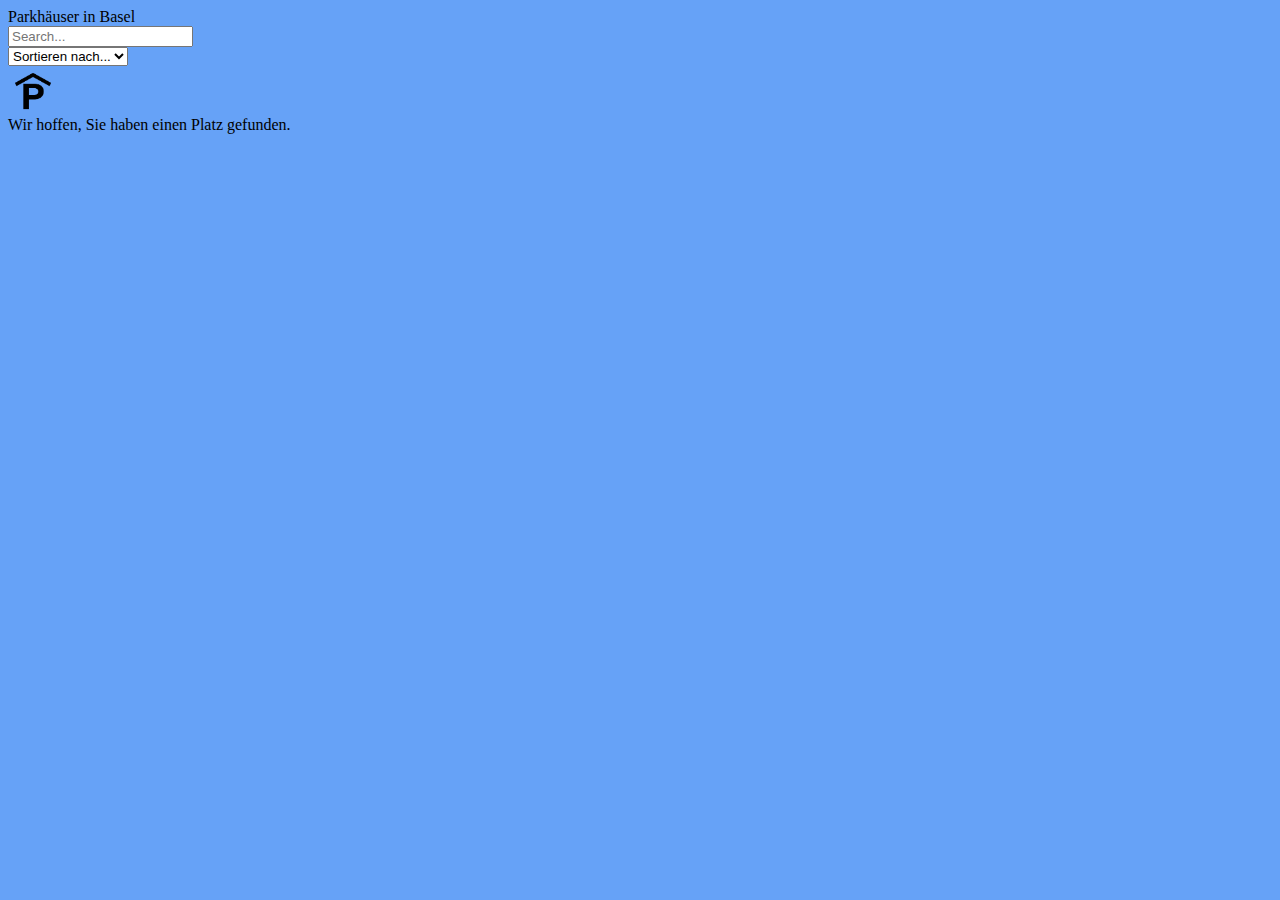
==== index.html @ 6ff1a5c9 "Nach Favoriten als Standardsortierung" ====
<!DOCTYPE html>
<html lang="de">
<head>
    <meta charset="UTF-8">
    <meta name="viewport" content="width=device-width, initial-scale=1.0">
    <title>Document</title>
    <link rel="stylesheet" href="CSS/style.css">
</head>
<body>

    <header> Parkhäuser in Basel</header>

    <main>

        <div id="searchBar">
            <input type="text" id="searchInput" placeholder="Search...">
        </div>

        <select id="sortDropdown">
            <option value="">Sortieren nach...</option>
            <option value="alphabet">Alphabet</option>
            <option value="auslastung">Auslastung</option>
            <option value="entfernung">Entfernung</option>
            <option value="favoriten">Favoriten</option>
        </select>

        <div class="parkhausKarte">
            <div class="icon"></div>
            <div class="rightColumn">
                <div class="parkhausName"></div>
                <div class="detailAnzeige"></div>
            </div>
        </div>

        <div id="page" class="cardParkhausContainer"></div>    

    </main>

    <footer> Wir hoffen, Sie haben einen Platz gefunden. </footer>
    
    <script src="JS/externe variablen.js"></script>
    <script src="JS/script.js"></script>

</body>
</html>
---- CSS/style.css ----
body{
    background-color: rgb(102, 162, 247);
}


.detailAnzeige{
    display: none;
}

.parkhausKarte{
    display: flex;
    flex-direction: row;
}

.icon{
    width: 50px;
    height: 50px;
    border-radius: 10px;
    background-image: url(/IMG/parking_icon.png);
    background-size: 40px;
    background-repeat: no-repeat;
    background-position: center;;
}

.rightColumn {
    display: flex;
    flex-direction: column;
}

.favoritIcon{
    font-size: 30px;
    background: none;
    border: none;
    color: rgb(255, 255, 255);
}

.markedFavoritIcon{
    font-size: 30px;
    background: none;
    border: none;
    color: rgb(255, 213, 0);
}
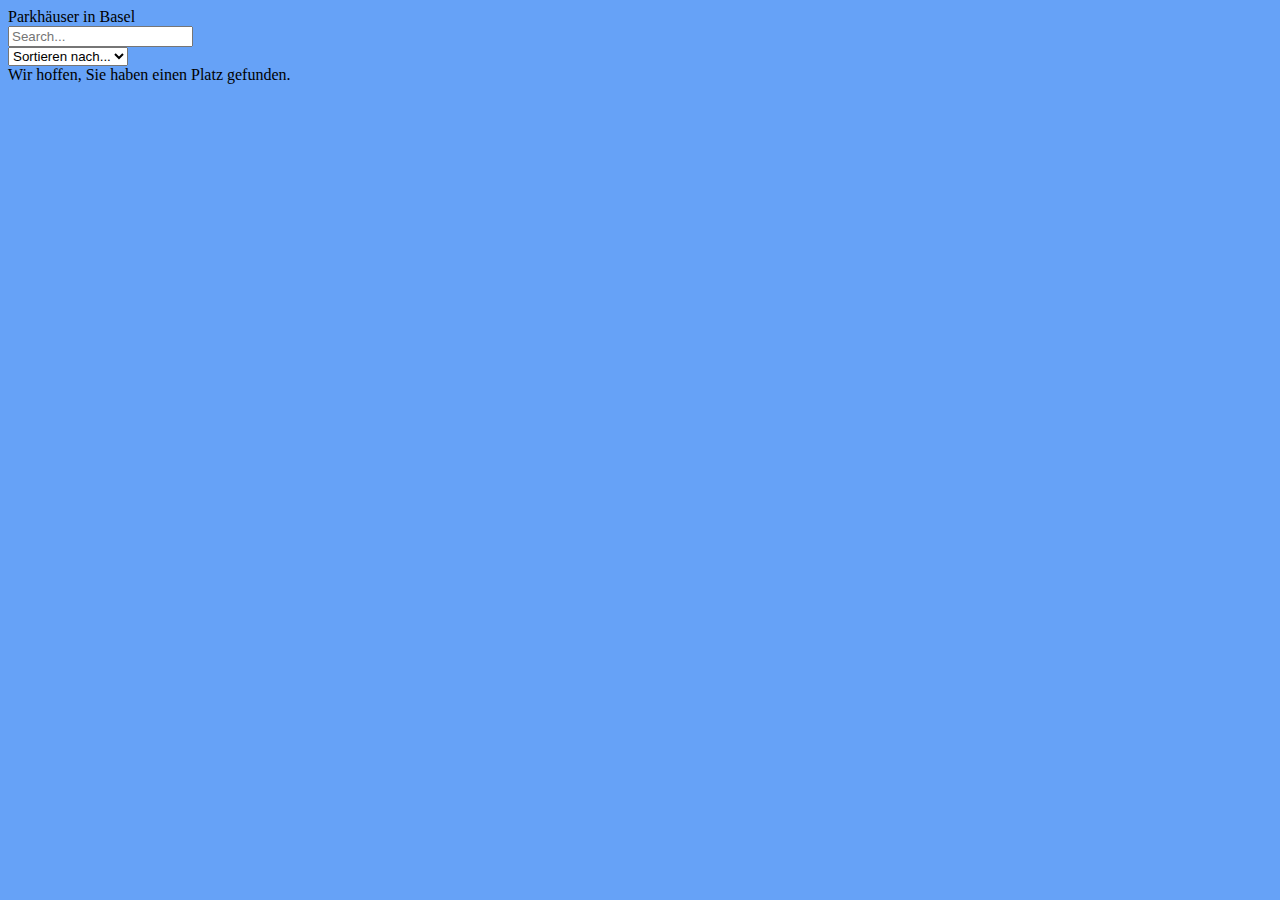
==== commit f5538883: "CSS Name und Details untereinander" ====
--- a/index.html
+++ b/index.html
@@ -21,16 +21,7 @@
             <option value="alphabet">Alphabet</option>
             <option value="auslastung">Auslastung</option>
             <option value="entfernung">Entfernung</option>
-            <option value="favoriten">Favoriten</option>
         </select>
-
-        <div class="parkhausKarte">
-            <div class="icon"></div>
-            <div class="rightColumn">
-                <div class="parkhausName"></div>
-                <div class="detailAnzeige"></div>
-            </div>
-        </div>
 
         <div id="page" class="cardParkhausContainer"></div>    
 
--- a/CSS/style.css
+++ b/CSS/style.css
@@ -2,14 +2,8 @@
     background-color: rgb(102, 162, 247);
 }
 
-
-.detailAnzeige{
-    display: none;
-}
-
-.parkhausKarte{
+.topRowDiv {
     display: flex;
-    flex-direction: row;
 }
 
 .icon{
@@ -19,12 +13,7 @@
     background-image: url(/IMG/parking_icon.png);
     background-size: 40px;
     background-repeat: no-repeat;
-    background-position: center;;
-}
-
-.rightColumn {
-    display: flex;
-    flex-direction: column;
+    background-position: center;
 }
 
 .favoritIcon{
@@ -32,6 +21,7 @@
     background: none;
     border: none;
     color: rgb(255, 255, 255);
+    background-color: brown; /* nacher wieder löschen */
 }
 
 .markedFavoritIcon{
@@ -39,5 +29,14 @@
     background: none;
     border: none;
     color: rgb(255, 213, 0);
+    background-color: brown; /* nacher wieder löschen */
 }
 
+.detailAnzeige{
+    display: none;
+    flex-direction: row;
+}
+    
+.parkhausName {
+    background-color: grey  ; /* nacher wieder löschen */
+}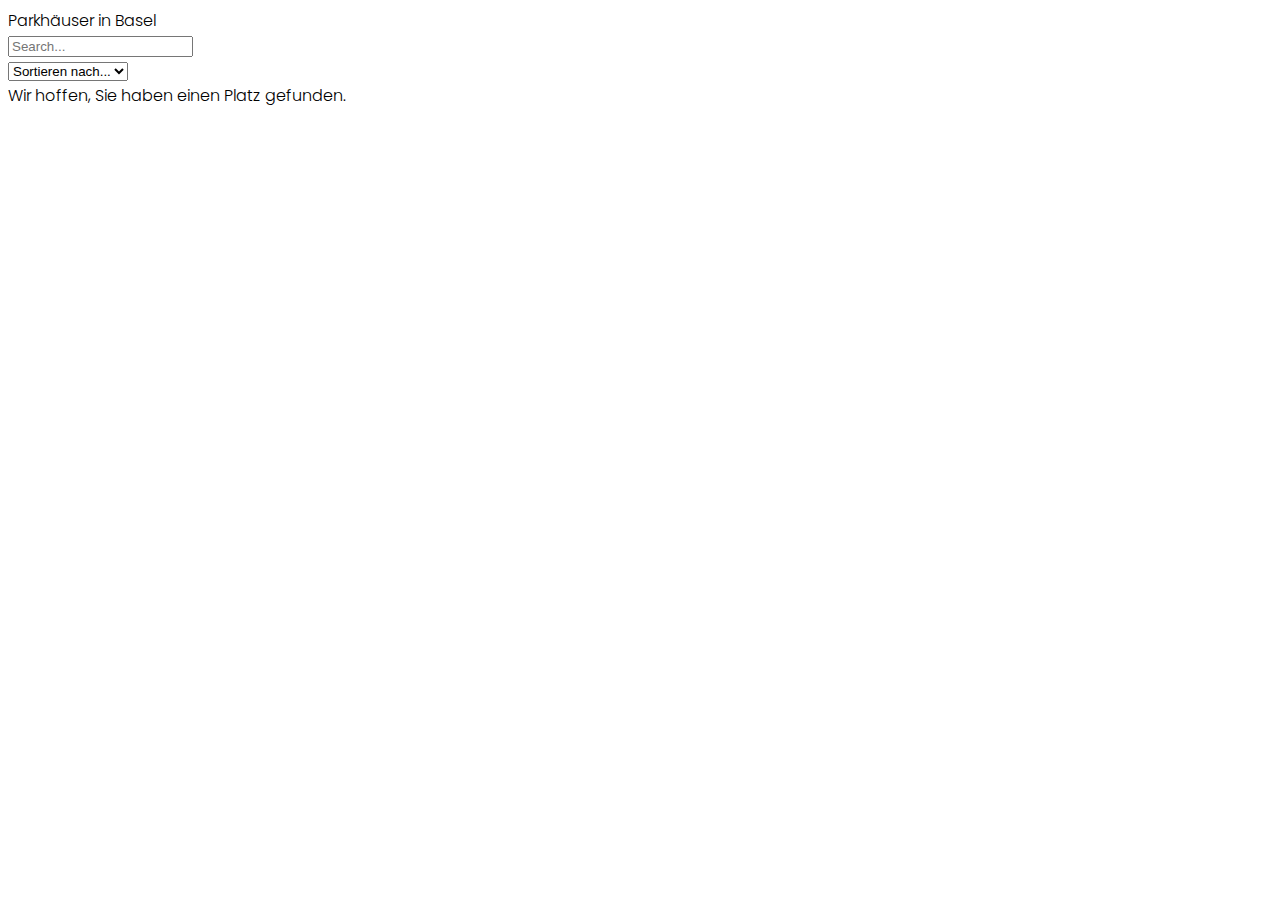
==== commit b21d0dff: "CSS parkhausKarte" ====
--- a/index.html
+++ b/index.html
@@ -5,6 +5,10 @@
     <meta name="viewport" content="width=device-width, initial-scale=1.0">
     <title>Document</title>
     <link rel="stylesheet" href="CSS/style.css">
+
+    <link rel="preconnect" href="https://fonts.googleapis.com">
+    <link rel="preconnect" href="https://fonts.gstatic.com" crossorigin>
+    <link href="https://fonts.googleapis.com/css2?family=Poppins:ital,wght@0,100;0,200;0,300;0,400;0,500;0,600;0,700;0,800;0,900;1,100;1,200;1,300;1,400;1,500;1,600;1,700;1,800;1,900&display=swap" rel="stylesheet">
 </head>
 <body>
 
@@ -21,6 +25,7 @@
             <option value="alphabet">Alphabet</option>
             <option value="auslastung">Auslastung</option>
             <option value="entfernung">Entfernung</option>
+            <option value="favoriten">Favoriten</option>
         </select>
 
         <div id="page" class="cardParkhausContainer"></div>    
--- a/CSS/style.css
+++ b/CSS/style.css
@@ -1,42 +1,86 @@
 body{
     background-color: rgb(102, 162, 247);
+    font-family: Poppins, sans-serif;
+    font-weight: 300;
+    font-style: light;
+    background-color: white;
 }
 
+h2{
+    font-size: 1.3rem;
+    font-family: Poppins, sans-serif;
+    font-weight: 400;
+    font-style: light;
+}
+.parkhausKarte{
+    background-color: rgb(235, 234, 234);
+    margin: 10px;
+    padding: 10px;
+    border-radius: 10px;
+}
 .topRowDiv {
     display: flex;
+    align-items: center;
 }
 
 .icon{
     width: 50px;
     height: 50px;
     border-radius: 10px;
+    margin-right: 10px;
     background-image: url(/IMG/parking_icon.png);
     background-size: 40px;
     background-repeat: no-repeat;
     background-position: center;
+    flex-grow:0;
+}
+
+.parkhausName {
+    /* background-color: grey  ; nacher wieder löschen */
+    flex-grow: 1;
 }
 
 .favoritIcon{
-    font-size: 30px;
+    font-size: 36px;
     background: none;
     border: none;
     color: rgb(255, 255, 255);
-    background-color: brown; /* nacher wieder löschen */
+    /* background-color: brown; nacher wieder löschen */
+    flex-grow: 0;
+    align-items: center;
+    padding-bottom: 7px;
 }
 
 .markedFavoritIcon{
-    font-size: 30px;
+    font-size: 36px;
     background: none;
     border: none;
     color: rgb(255, 213, 0);
-    background-color: brown; /* nacher wieder löschen */
+    flex-grow: 0;
+    align-items: center;
+    padding-bottom: 7px;
 }
+
+
 
 .detailAnzeige{
     display: none;
     flex-direction: row;
 }
-    
-.parkhausName {
-    background-color: grey  ; /* nacher wieder löschen */
-}+
+.detailAuflistung {
+    list-style-type: none;
+    padding-left: 60px;
+    margin-top: 8px;
+}
+
+.freiePlatze{
+    font-size: 16px;
+    font-weight: 700;
+    margin-bottom: 8px;
+}
+
+.offnungszeiten{
+    margin-bottom: 8px;
+}
+
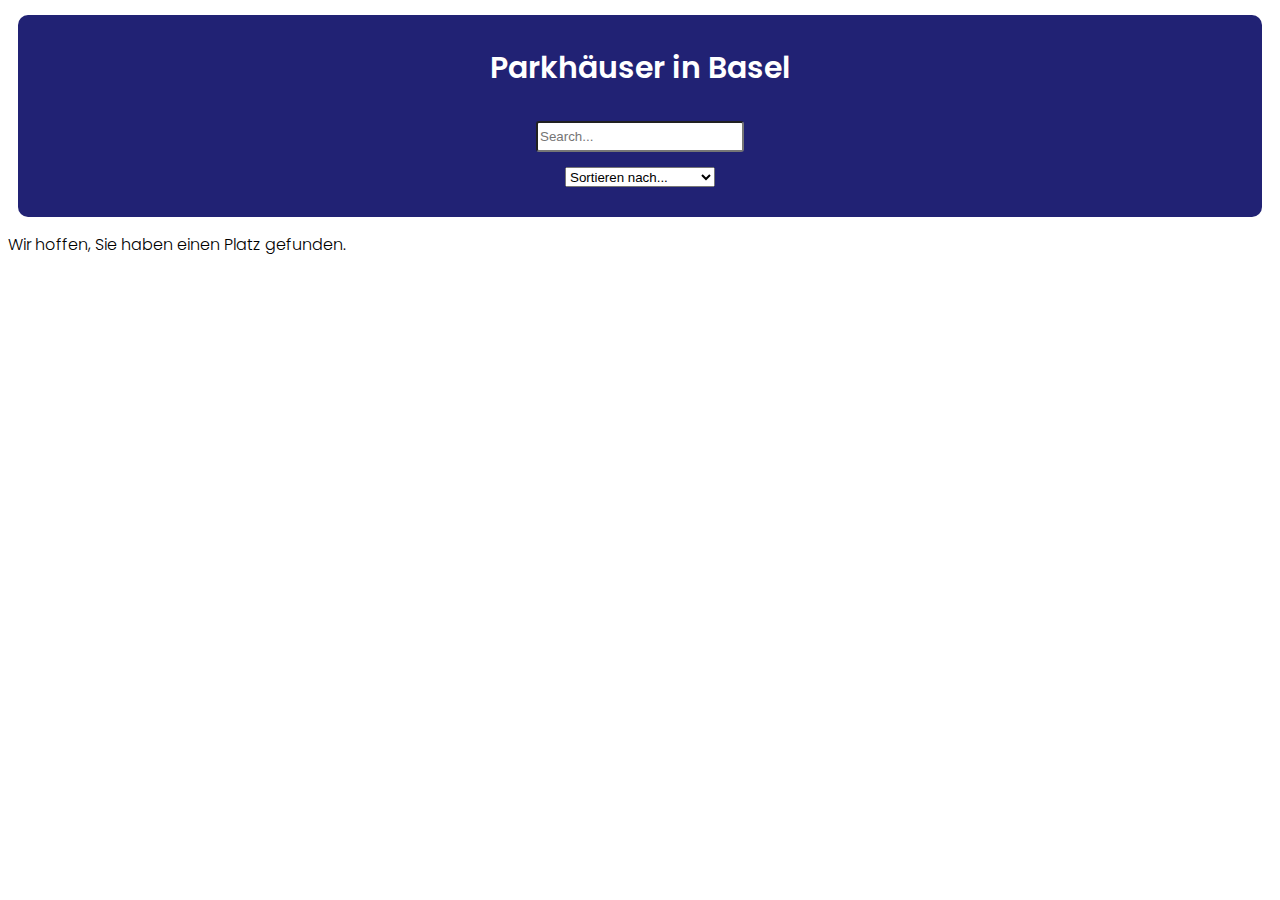
==== commit e483834d: "Header" ====
--- a/index.html
+++ b/index.html
@@ -12,9 +12,9 @@
 </head>
 <body>
 
-    <header> Parkhäuser in Basel</header>
-
-    <main>
+    <header> 
+        
+        <h1>Parkhäuser in Basel</h1>
 
         <div id="searchBar">
             <input type="text" id="searchInput" placeholder="Search...">
@@ -28,6 +28,10 @@
             <option value="favoriten">Favoriten</option>
         </select>
 
+    </header>
+
+    <main>
+
         <div id="page" class="cardParkhausContainer"></div>    
 
     </main>
--- a/CSS/style.css
+++ b/CSS/style.css
@@ -1,17 +1,58 @@
 body{
-    background-color: rgb(102, 162, 247);
     font-family: Poppins, sans-serif;
     font-weight: 300;
     font-style: light;
-    background-color: white;
 }
+
+
+/* Media Queries: Mobile first */
+
+header{
+    background-color: #212274;
+    padding-top: 10px;
+    padding-bottom: 10px;
+    margin: 15px 10px;
+    border-radius: 10px;
+}
+
+h1{
+    color: white;
+    font-size: 30px;
+    font-weight: 600;
+    text-align: center;
+    margin: 20px 10px 30px 10px ;
+}
+
+#searchInput {
+    display: block;
+    margin-left: auto;
+    margin-right: auto;
+    margin-bottom: 15px;
+    height: 25px;
+    width: 200px;
+    border-radius: 3px;
+}
+
+#sortDropdown {
+    display: block;
+    margin-left: auto;
+    margin-right: auto;
+    margin-bottom: 20px;
+    height: 20px;
+    width: 150px;
+}
+
+
 
 h2{
     font-size: 1.3rem;
     font-family: Poppins, sans-serif;
     font-weight: 400;
     font-style: light;
+    hyphens: auto;
+    word-break: normal;
 }
+
 .parkhausKarte{
     background-color: rgb(235, 234, 234);
     margin: 10px;
@@ -25,30 +66,32 @@
 
 .icon{
     width: 50px;
-    height: 50px;
+    min-width: 50px;
+    height: 50px;;
     border-radius: 10px;
-    margin-right: 10px;
     background-image: url(/IMG/parking_icon.png);
     background-size: 40px;
     background-repeat: no-repeat;
     background-position: center;
-    flex-grow:0;
+    flex-basis: auto;
 }
 
 .parkhausName {
-    /* background-color: grey  ; nacher wieder löschen */
-    flex-grow: 1;
+    flex-grow: 2;
+    text-wrap: none;
+    padding-left: 10px;
 }
+
 
 .favoritIcon{
     font-size: 36px;
     background: none;
     border: none;
     color: rgb(255, 255, 255);
-    /* background-color: brown; nacher wieder löschen */
-    flex-grow: 0;
+    flex-basis: auto;
     align-items: center;
     padding-bottom: 7px;
+    padding-right: 10px;
 }
 
 .markedFavoritIcon{
@@ -56,12 +99,10 @@
     background: none;
     border: none;
     color: rgb(255, 213, 0);
-    flex-grow: 0;
+    flex-basis: auto;
     align-items: center;
     padding-bottom: 7px;
 }
-
-
 
 .detailAnzeige{
     display: none;
@@ -70,7 +111,7 @@
 
 .detailAuflistung {
     list-style-type: none;
-    padding-left: 60px;
+    padding-left: 60.5px;
     margin-top: 8px;
 }
 
@@ -84,3 +125,51 @@
     margin-bottom: 8px;
 }
 
+
+
+
+
+  /* Medium devices (tablets, 600px and up) */
+  @media (min-width: 600px) {
+    html {
+      font-size: 16px;
+    }
+  
+
+  }
+  
+  
+  
+  /* Large devices (desktops, 1200px and up) */
+  @media (min-width: 1200px) {
+    html {
+      font-size: 18px;
+    }
+
+  .cardParkhausContainer{
+    display: flex;
+    flex-direction: row;
+    flex-wrap: wrap;
+    justify-content: center;
+  }
+
+  .parkhausKarte{
+    width: 400px;
+    height: 250px;
+    padding: 20px;
+  }
+
+  .parkhausName{
+    padding-left: 20px;
+  }
+  
+  .detailAnzeige{
+     display: grid;
+     flex-direction: row;
+    }
+
+   .detailAuflistung {
+    padding-left: 70.5px
+  }
+
+  }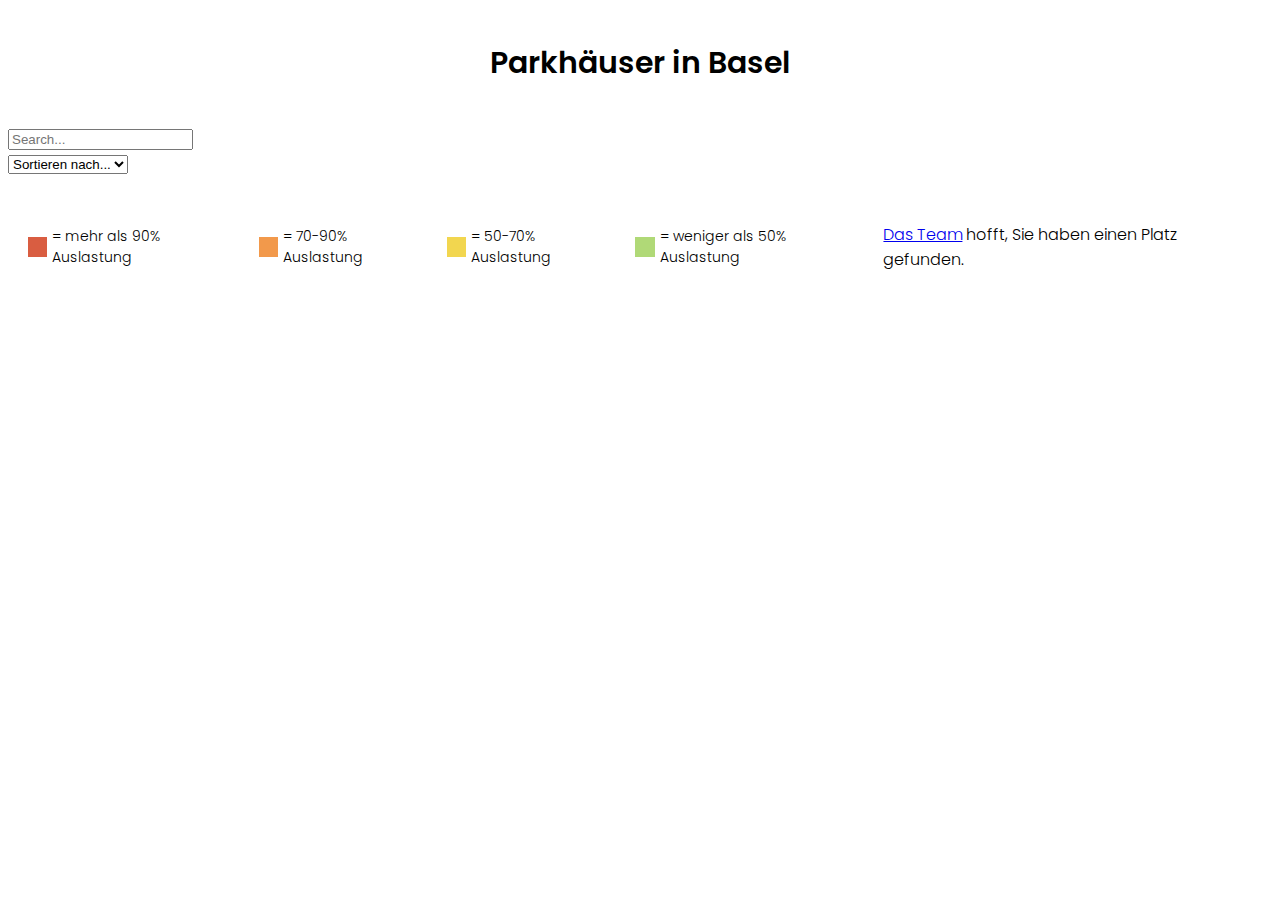
==== commit 96b1f92d: "Teampage html und css" ====
--- a/index.html
+++ b/index.html
@@ -12,9 +12,9 @@
 </head>
 <body>
 
-    <header> 
-        
-        <h1>Parkhäuser in Basel</h1>
+    <header> Parkhäuser in Basel</header>
+
+    <main>
 
         <div id="searchBar">
             <input type="text" id="searchInput" placeholder="Search...">
@@ -28,15 +28,22 @@
             <option value="favoriten">Favoriten</option>
         </select>
 
-    </header>
-
-    <main>
-
         <div id="page" class="cardParkhausContainer"></div>    
 
     </main>
 
-    <footer> Wir hoffen, Sie haben einen Platz gefunden. </footer>
+    <footer> 
+        <div class="legend">
+            <div class="legend-item" style="--color: #D95D41;"> = mehr als 90% Auslastung</div>
+            <div class="legend-item" style="--color: #F2994B;"> = 70-90% Auslastung</div>
+            <div class="legend-item" style="--color: #F2D64F;"> = 50-70% Auslastung</div>
+            <div class="legend-item" style="--color: #B0D977;"> = weniger als 50% Auslastung</div>
+        
+        </div>
+        
+          <p class="footerText"> <a href="Team.html">Das Team</a> hofft, Sie haben einen Platz gefunden.</p>
+        
+    </footer>
     
     <script src="JS/externe variablen.js"></script>
     <script src="JS/script.js"></script>
--- a/CSS/style.css
+++ b/CSS/style.css
@@ -2,47 +2,22 @@
     font-family: Poppins, sans-serif;
     font-weight: 300;
     font-style: light;
+    background-color: white;
 }
 
 
 /* Media Queries: Mobile first */
 
 header{
-    background-color: #212274;
-    padding-top: 10px;
-    padding-bottom: 10px;
-    margin: 15px 10px;
-    border-radius: 10px;
-}
-
-h1{
-    color: white;
     font-size: 30px;
     font-weight: 600;
     text-align: center;
-    margin: 20px 10px 30px 10px ;
-}
-
-#searchInput {
-    display: block;
-    margin-left: auto;
-    margin-right: auto;
-    margin-bottom: 15px;
-    height: 25px;
-    width: 200px;
-    border-radius: 3px;
-}
-
-#sortDropdown {
-    display: block;
-    margin-left: auto;
-    margin-right: auto;
-    margin-bottom: 20px;
-    height: 20px;
-    width: 150px;
-}
-
-
+    margin: 40px 10px;
+}
+
+#searchBar{
+    align: center;
+}
 
 h2{
     font-size: 1.3rem;
@@ -91,7 +66,6 @@
     flex-basis: auto;
     align-items: center;
     padding-bottom: 7px;
-    padding-right: 10px;
 }
 
 .markedFavoritIcon{
@@ -126,6 +100,34 @@
 }
 
 
+footer {
+    margin: 20px;
+    margin-top: 30px;
+    display: flex;
+    flex-direction: column; 
+    justify-content: flex-start; 
+}
+
+
+.legend-item::before {
+    content: "";
+    display: inline-block;
+    width: 20px;
+    height: 20px;
+    background-color: var(--color);
+    margin-right: 5px;
+}
+
+.legend-item {
+    font-size: 14px;
+}
+
+.footerText a:hover{
+    color: rgb(0, 64, 255);
+    cursor: pointer;
+}
+
+
 
 
 
@@ -172,4 +174,42 @@
     padding-left: 70.5px
   }
 
-  }+
+footer{
+    display: flex;
+    flex-direction: row;
+}
+
+.footerText{
+    margin-left: auto;
+}
+
+.legend {
+    display: flex;
+}
+
+.legend-item {
+    display: flex;
+    align-items: center;
+    margin-right: 20px; /* Abstand zwischen den Legendenelementen */
+}
+
+.legend-item::before {
+    content: "";
+    display: inline-block;
+    width: 20px;
+    height: 20px;
+    background-color: var(--color);
+    margin-right: 5px;
+}
+
+.legend-item {
+    font-size: 14px;
+}
+
+.footerText a:hover{
+    color: rgb(0, 64, 255);
+    cursor: pointer;
+}
+
+}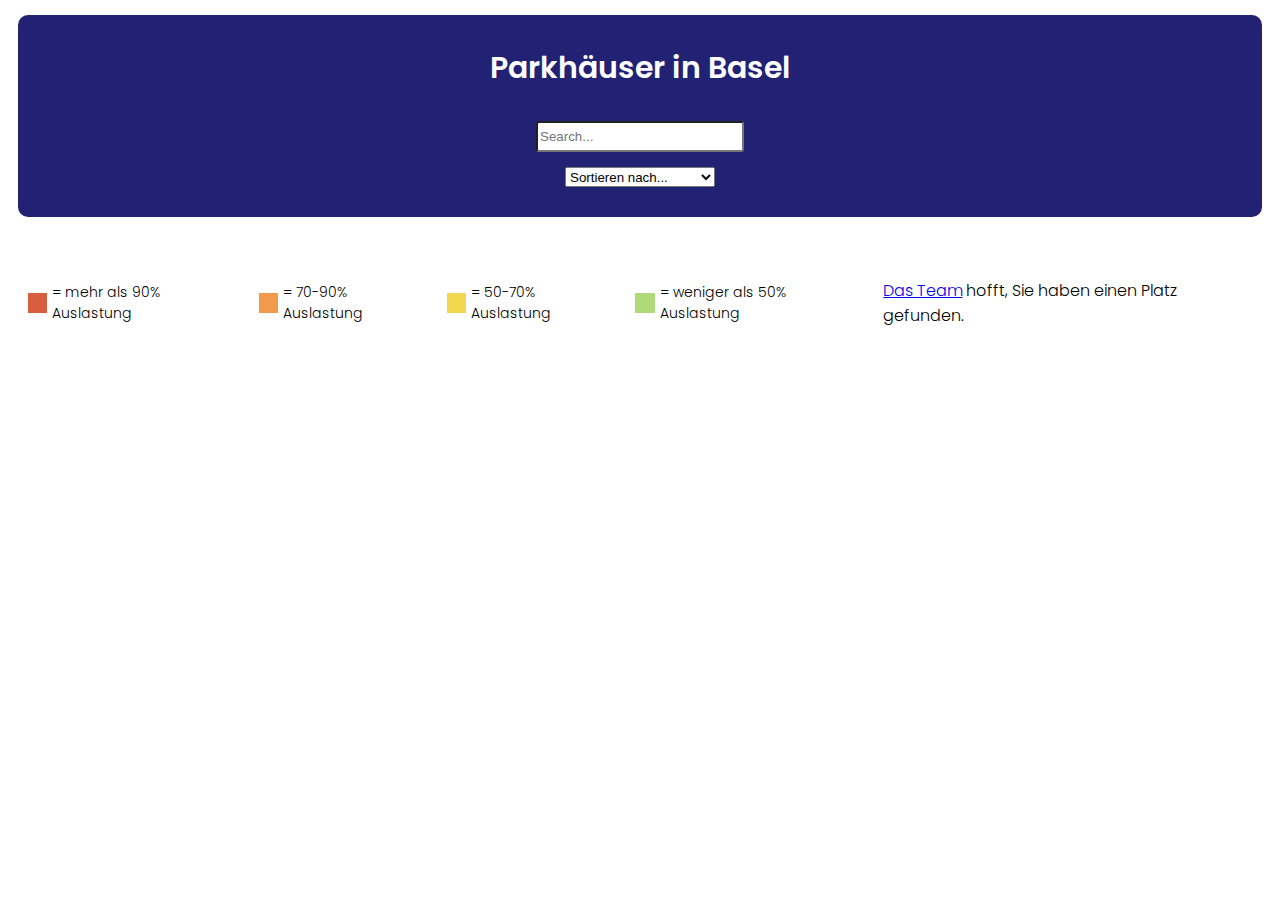
==== commit 1f88e64a: "Merge branch 'main' of https://github.com/cariba13/IM2-API-Projekt" ====
--- a/index.html
+++ b/index.html
@@ -12,9 +12,9 @@
 </head>
 <body>
 
-    <header> Parkhäuser in Basel</header>
-
-    <main>
+    <header> 
+        
+        <h1>Parkhäuser in Basel</h1>
 
         <div id="searchBar">
             <input type="text" id="searchInput" placeholder="Search...">
@@ -27,6 +27,10 @@
             <option value="entfernung">Entfernung</option>
             <option value="favoriten">Favoriten</option>
         </select>
+
+    </header>
+
+    <main>
 
         <div id="page" class="cardParkhausContainer"></div>    
 
--- a/CSS/style.css
+++ b/CSS/style.css
@@ -2,22 +2,47 @@
     font-family: Poppins, sans-serif;
     font-weight: 300;
     font-style: light;
-    background-color: white;
 }
 
 
 /* Media Queries: Mobile first */
 
 header{
+    background-color: #212274;
+    padding-top: 10px;
+    padding-bottom: 10px;
+    margin: 15px 10px;
+    border-radius: 10px;
+}
+
+h1{
+    color: white;
     font-size: 30px;
     font-weight: 600;
     text-align: center;
-    margin: 40px 10px;
-}
-
-#searchBar{
-    align: center;
-}
+    margin: 20px 10px 30px 10px ;
+}
+
+#searchInput {
+    display: block;
+    margin-left: auto;
+    margin-right: auto;
+    margin-bottom: 15px;
+    height: 25px;
+    width: 200px;
+    border-radius: 3px;
+}
+
+#sortDropdown {
+    display: block;
+    margin-left: auto;
+    margin-right: auto;
+    margin-bottom: 20px;
+    height: 20px;
+    width: 150px;
+}
+
+
 
 h2{
     font-size: 1.3rem;
@@ -66,6 +91,7 @@
     flex-basis: auto;
     align-items: center;
     padding-bottom: 7px;
+    padding-right: 10px;
 }
 
 .markedFavoritIcon{
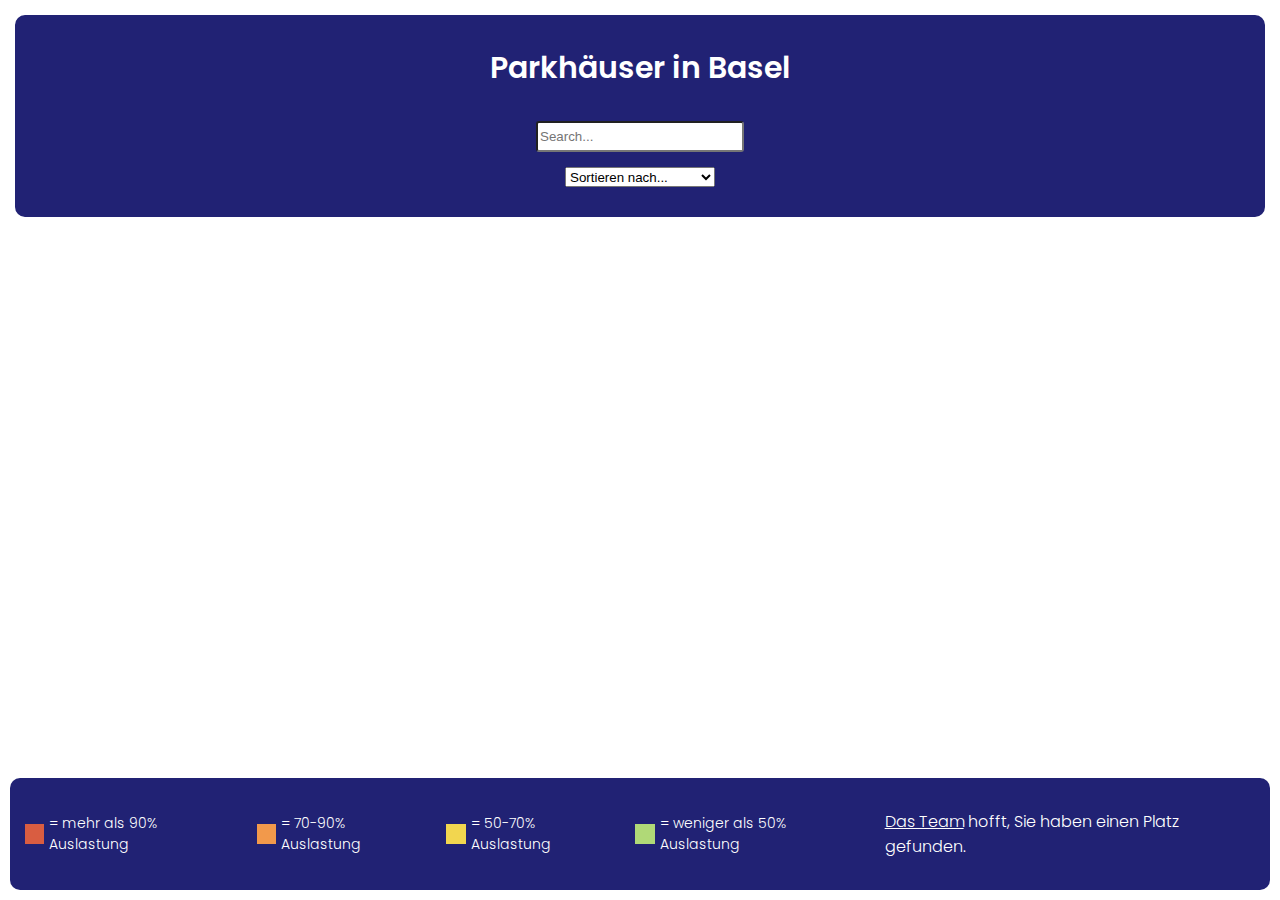
==== commit dc19faf3: "HTML-Title angepasst" ====
--- a/index.html
+++ b/index.html
@@ -3,7 +3,7 @@
 <head>
     <meta charset="UTF-8">
     <meta name="viewport" content="width=device-width, initial-scale=1.0">
-    <title>Document</title>
+    <title>Parkhäuser in Basel - Home</title>
     <link rel="stylesheet" href="CSS/style.css">
 
     <link rel="preconnect" href="https://fonts.googleapis.com">
--- a/CSS/style.css
+++ b/CSS/style.css
@@ -2,17 +2,34 @@
     font-family: Poppins, sans-serif;
     font-weight: 300;
     font-style: light;
-}
-
-
-/* Media Queries: Mobile first */
+    scroll-behavior: smooth;
+    display: flex;
+    flex-direction: column;
+    min-height: 100vh;
+    margin: 0;
+}
+
+main{
+    flex: 1 0 auto;
+}
+
+footer{
+    flex-shrink: 0;
+}
+
+/* -------------------------------------Mobile-first-design -------------------------------------*/
+#page p{
+    text-align: center;
+}
 
 header{
     background-color: #212274;
-    padding-top: 10px;
     padding-bottom: 10px;
-    margin: 15px 10px;
-    border-radius: 10px;
+    border-radius: 25px;
+    position: sticky;
+    top: 0px;
+    border: white 15px solid;
+    z-index: 1;
 }
 
 h1{
@@ -20,7 +37,7 @@
     font-size: 30px;
     font-weight: 600;
     text-align: center;
-    margin: 20px 10px 30px 10px ;
+    margin: 30px 10px 30px 10px ;
 }
 
 #searchInput {
@@ -42,8 +59,6 @@
     width: 150px;
 }
 
-
-
 h2{
     font-size: 1.3rem;
     font-family: Poppins, sans-serif;
@@ -58,7 +73,16 @@
     margin: 10px;
     padding: 10px;
     border-radius: 10px;
-}
+    transition: transform 0.3s;
+    position: relative; /* Ermöglicht die Verwendung von z-index */
+    z-index: 0; 
+    transition: background-color 0.4s ease
+}
+
+.parkhausKarte:active{
+    background-color: rgb(207, 207, 207);
+}
+
 .topRowDiv {
     display: flex;
     align-items: center;
@@ -78,12 +102,10 @@
 
 .parkhausName {
     flex-grow: 2;
-    text-wrap: none;
     padding-left: 10px;
 }
 
-
-.favoritIcon{
+.favoritIcon{ /* Favoriten Icon Idle */
     font-size: 36px;
     background: none;
     border: none;
@@ -94,11 +116,11 @@
     padding-right: 10px;
 }
 
-.markedFavoritIcon{
+.markedFavoritIcon { /* Favoriten Icon wenn ausgewählt */
     font-size: 36px;
     background: none;
     border: none;
-    color: rgb(255, 213, 0);
+    color: #212274;
     flex-basis: auto;
     align-items: center;
     padding-bottom: 7px;
@@ -125,7 +147,6 @@
     margin-bottom: 8px;
 }
 
-
 footer {
     margin: 20px;
     margin-top: 30px;
@@ -133,7 +154,6 @@
     flex-direction: column; 
     justify-content: flex-start; 
 }
-
 
 .legend-item::before {
     content: "";
@@ -148,30 +168,37 @@
     font-size: 14px;
 }
 
-.footerText a:hover{
-    color: rgb(0, 64, 255);
-    cursor: pointer;
-}
-
-
-
-
-
-  /* Medium devices (tablets, 600px and up) */
-  @media (min-width: 600px) {
+footer{
+    background-color: #212274;
+    color: white;
+    margin: 10px;
+    padding: 15px;
+    border-radius: 10px;
+;
+}
+
+.footerText a {
+    color: white;
+    text-decoration: underline;
+}
+
+
+
+
+/* ------------------------------- Media Query for Medium devices (tablets, 600px and up) ----------------------------------------*/
+@media (min-width: 600px) {
     html {
       font-size: 16px;
     }
-  
-
-  }
-  
-  
-  
-  /* Large devices (desktops, 1200px and up) */
-  @media (min-width: 1200px) {
+}
+
+
+
+
+/* ------------------------------- Media Query for Large devices (desktops, 1200px and up) --------------------------------------*/
+@media (min-width: 1200px) {
     html {
-      font-size: 18px;
+    font-size: 18px;
     }
 
   .cardParkhausContainer{
@@ -179,63 +206,74 @@
     flex-direction: row;
     flex-wrap: wrap;
     justify-content: center;
-  }
+    }
 
   .parkhausKarte{
     width: 400px;
     height: 250px;
     padding: 20px;
-  }
+    }
+
+  .parkhausKarte:hover {
+    transform: translateY(-5px); 
+    background-color: rgb(223, 220, 220);
+    }
 
   .parkhausName{
     padding-left: 20px;
-  }
+    }
   
   .detailAnzeige{
-     display: grid;
-     flex-direction: row;
+    display: grid;
+    flex-direction: row;
     }
 
    .detailAuflistung {
     padding-left: 70.5px
-  }
-
-
-footer{
-    display: flex;
-    flex-direction: row;
-}
-
-.footerText{
+    }
+
+  .favoritIcon:hover{
+    font-size: 38px;
+    cursor: pointer;
+    color: #3537a5;
+    }    
+
+    footer{
+    display: flex;
+    flex-direction: row;
+    }
+
+    .footerText{
     margin-left: auto;
-}
-
-.legend {
-    display: flex;
-}
-
-.legend-item {
-    display: flex;
-    align-items: center;
-    margin-right: 20px; /* Abstand zwischen den Legendenelementen */
-}
-
-.legend-item::before {
+    }
+
+    .legend {
+    display: flex;
+    }
+
+    .legend-item {
+    display: flex;
+    align-items: center;
+    margin-right: 20px; 
+    }
+
+    .legend-item::before {
     content: "";
     display: inline-block;
     width: 20px;
     height: 20px;
     background-color: var(--color);
     margin-right: 5px;
-}
-
-.legend-item {
+    }
+
+    .legend-item {
     font-size: 14px;
-}
-
-.footerText a:hover{
-    color: rgb(0, 64, 255);
+    }
+
+    .footerText a:hover {
     cursor: pointer;
-}
+    color: white; 
+    font-weight: 500;
+    }   
 
 }